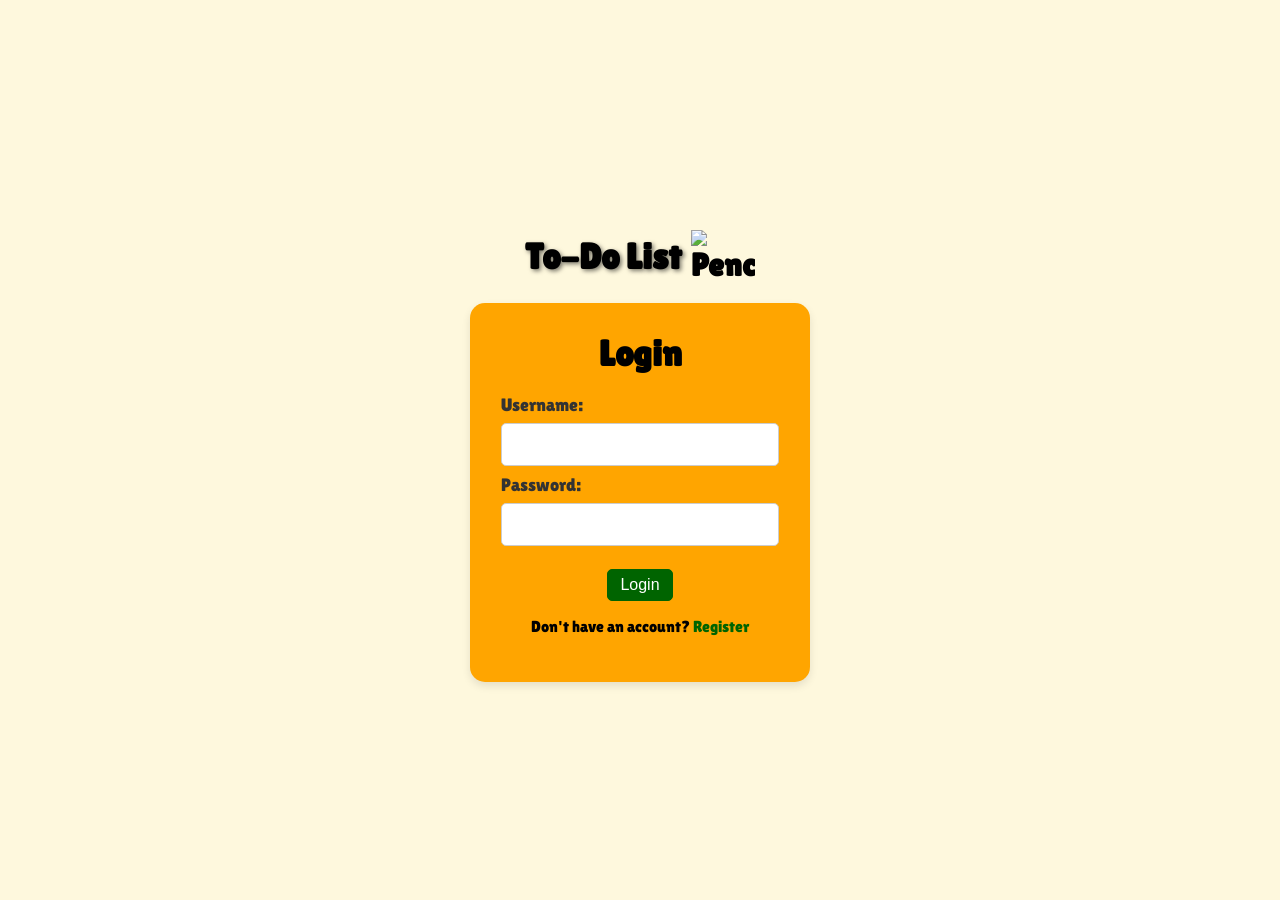
==== frontend/loginUI.html @ 5a00f45a "Commit changes before pulling" ====
<!DOCTYPE html>
<html lang="en">
<head>
    <meta charset="UTF-8">
    <meta name="viewport" content="width=device-width, initial-scale=1.0">
    <link rel="stylesheet" href="styles.css">
    <link rel="stylesheet" href="https://fonts.googleapis.com/css2?family=Lilita+One&display=swap">
    <title>Login</title>
    <style>
        /* General styling for body */
        body {
            background-color: #FEF8DD;
            display: flex;
            justify-content: center;
            align-items: center;
            height: 100vh;
            margin: 0;
            flex-direction: column; /* Stack elements vertically */
            font-family: 'Lilita One', serif; /* Same font as To-Do List title */
        }

        /* To-Do List title styling */
        .title-container {
            display: flex;
            align-items: center;
            justify-content: center;
            margin-bottom: 20px;
        }

        .title {
            font-family: 'Lilita One', serif;
            font-size: 36px;
            text-shadow: 2px 2px 4px rgba(0, 0, 0, 0.5);
            margin-bottom: 0;
            margin-right: 10px;
        }

        .pencil {
            width: 5vw;
            height: auto;
            vertical-align: middle;
        }

        /* Apply thast same font to the Login title */
        h1.login-title {
            font-family: 'Lilita One', serif;
            font-size: 36px;
            text-align: center;
            margin-top: 0; /* Remove top margin to make the title inside the background */
            margin-bottom: 20px; /* Space below the title */
        }

        /* Container for the form fields, adding an orange background with rounded corners */
        .form-container {
            background-color: orange; /* Orange background for the form */
            padding: 30px 20px; /* Add padding at the top for title to be inside background */
            border-radius: 15px;
            box-shadow: 0 4px 8px rgba(0, 0, 0, 0.1); /* Light shadow */
            width: 300px;
            display: flex;
            flex-direction: column;
            align-items: center;
        }

        /* Styling for the labels */
        label {
            font-family: 'Lilita One', serif;
            font-size: 18px; /* Consistent size */
            margin-bottom: 8px;
            color: #333;
        }

        /* Styling for the input fields */
        input[type="text"], input[type="password"] {
            font-family: 'Lilita One', serif;
            font-size: 18px;
            padding: 10px;
            margin: 8px 0;
            box-sizing: border-box;
            width: 100%; /* Full width of the input fields */
            border-radius: 5px;
            border: 1px solid #ccc;
        }

        /* Styling for the login button */
        button {
            padding: 6px 12px; /* Smaller padding to reduce the size of the background color */
            border: 1px solid #006400; /* Green border */
            border-radius: 5px;
            cursor: pointer;
            background-color: #006400; /* Dark green color */
            color: white;
            font-size: 16px; /* Slightly smaller font size */
            margin-top: 15px;
            width: auto; /* Make the button only as wide as its content */
            display: block; /* Make the button a block element */
            margin-left: auto; /* Center the button horizontally */
            margin-right: auto; /* Center the button horizontally */
        }

        /* Button hover effect */
        button:hover {
            background-color: #004d00; /* Darker green on hover */
        }

        /* Link for registration redirection */
        .login-link {
            font-family: 'Lilita One', serif;
            text-align: center;
            margin-top: 15px;
        }

        .login-link a {
            color: #006400;
            text-decoration: none;
        }

        .login-link a:hover {
            text-decoration: underline;
        }

        /* Styling for message text */
        #message {
            text-align: center;
            margin-top: 10px;
            font-family: 'Lilita One', serif;
        }
    </style>
</head>
<body>
    <!-- To-Do List Title Section -->
    <h1 class="title-container">
        <span class="title">To-Do List</span>
        <img src="pencil.png" alt="Pencil" class="pencil" />
    </h1>

    <!-- Login Title Section inside form container -->
    <div class="form-container">
        <h1 class="login-title">Login</h1>

        <!-- Form Container -->
        <form id="loginForm">
            <label for="username">Username:</label>
            <input type="text" id="username" name="username" required><br>

            <label for="password">Password:</label>
            <input type="password" id="password" name="password" required><br>

            <button type="button" onclick="login()">Login</button>

            <!-- Registration redirection text -->
            <div class="login-link">
                <p>Don't have an account? <a href="registration.html">Register</a></p>
            </div>
        </form>
    </div>

    <!-- Message display -->
    <div id="message"></div>

    <script>
        function login() {
            const username = document.getElementById("username").value;
            const password = document.getElementById("password").value;
            const messageDiv = document.getElementById("message");

            fetch('https://todolistusers.onrender.com/login', { 
                method: 'POST',
                headers: {
                    'Content-Type': 'application/json',
                },
                body: JSON.stringify({ username: username, password: password }),
            })
            .then(response => response.json())
            .then(data => {
                messageDiv.textContent = data.message;
                if(data.ok){
                    messageDiv.style.color = "green";
                    window.location.href = "https://todolistapp.infy.uk/" // Redirect to main page after successful login
                } else {
                    messageDiv.style.color = "red";
                }

            })
            .catch(error => {
                console.error('Error:', error);
                messageDiv.textContent = 'An error occurred during login.';
                messageDiv.style.color = "red";
            });
        }
    </script>
</body>
</html>
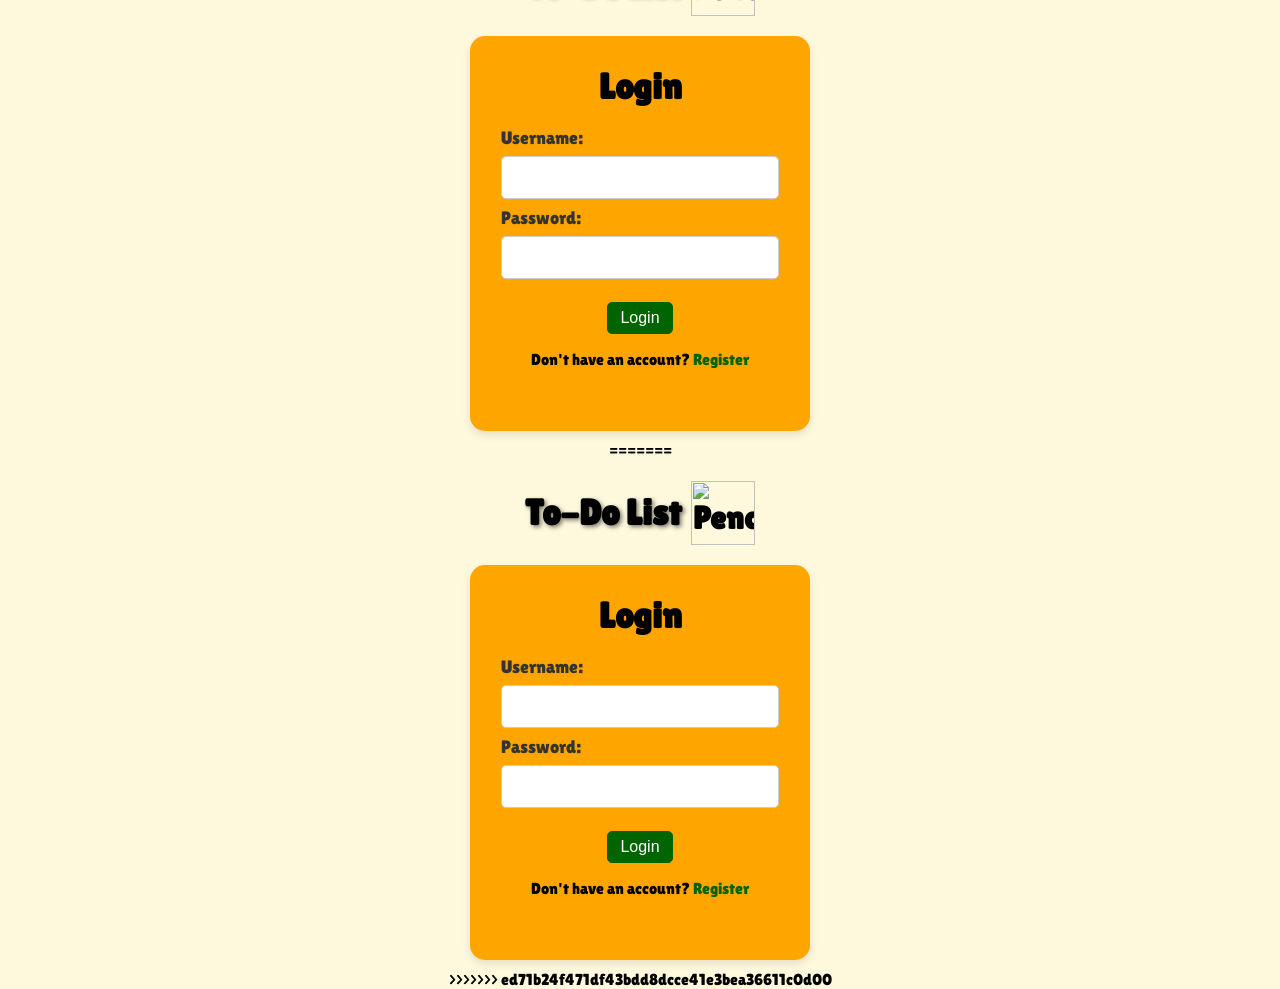
==== commit 8c679eb5: "Updated render.yaml file to fix app path" ====
--- a/frontend/loginUI.html
+++ b/frontend/loginUI.html
@@ -1,3 +1,4 @@
+<<<<<<< HEAD
 <!DOCTYPE html>
 <html lang="en">
 <head>
@@ -191,3 +192,198 @@
     </script>
 </body>
 </html>
+=======
+<!DOCTYPE html>
+<html lang="en">
+<head>
+    <meta charset="UTF-8">
+    <meta name="viewport" content="width=device-width, initial-scale=1.0">
+    <link rel="stylesheet" href="styles.css">
+    <link rel="stylesheet" href="https://fonts.googleapis.com/css2?family=Lilita+One&display=swap">
+    <title>Login</title>
+    <style>
+        /* General styling for body */
+        body {
+            background-color: #FEF8DD;
+            display: flex;
+            justify-content: center;
+            align-items: center;
+            height: 100vh;
+            margin: 0;
+            flex-direction: column; /* Stack elements vertically */
+            font-family: 'Lilita One', serif; /* Same font as To-Do List title */
+        }
+
+        /* To-Do List title styling */
+        .title-container {
+            display: flex;
+            align-items: center;
+            justify-content: center;
+            margin-bottom: 20px;
+        }
+
+        .title {
+            font-family: 'Lilita One', serif;
+            font-size: 36px;
+            text-shadow: 2px 2px 4px rgba(0, 0, 0, 0.5);
+            margin-bottom: 0;
+            margin-right: 10px;
+        }
+
+        .pencil {
+            width: 5vw;
+            height: auto;
+            vertical-align: middle;
+        }
+
+        /* Apply thast same font to the Login title */
+        h1.login-title {
+            font-family: 'Lilita One', serif;
+            font-size: 36px;
+            text-align: center;
+            margin-top: 0; /* Remove top margin to make the title inside the background */
+            margin-bottom: 20px; /* Space below the title */
+        }
+
+        /* Container for the form fields, adding an orange background with rounded corners */
+        .form-container {
+            background-color: orange; /* Orange background for the form */
+            padding: 30px 20px; /* Add padding at the top for title to be inside background */
+            border-radius: 15px;
+            box-shadow: 0 4px 8px rgba(0, 0, 0, 0.1); /* Light shadow */
+            width: 300px;
+            display: flex;
+            flex-direction: column;
+            align-items: center;
+        }
+
+        /* Styling for the labels */
+        label {
+            font-family: 'Lilita One', serif;
+            font-size: 18px; /* Consistent size */
+            margin-bottom: 8px;
+            color: #333;
+        }
+
+        /* Styling for the input fields */
+        input[type="text"], input[type="password"] {
+            font-family: 'Lilita One', serif;
+            font-size: 18px;
+            padding: 10px;
+            margin: 8px 0;
+            box-sizing: border-box;
+            width: 100%; /* Full width of the input fields */
+            border-radius: 5px;
+            border: 1px solid #ccc;
+        }
+
+        /* Styling for the login button */
+        button {
+            padding: 6px 12px; /* Smaller padding to reduce the size of the background color */
+            border: 1px solid #006400; /* Green border */
+            border-radius: 5px;
+            cursor: pointer;
+            background-color: #006400; /* Dark green color */
+            color: white;
+            font-size: 16px; /* Slightly smaller font size */
+            margin-top: 15px;
+            width: auto; /* Make the button only as wide as its content */
+            display: block; /* Make the button a block element */
+            margin-left: auto; /* Center the button horizontally */
+            margin-right: auto; /* Center the button horizontally */
+        }
+
+        /* Button hover effect */
+        button:hover {
+            background-color: #004d00; /* Darker green on hover */
+        }
+
+        /* Link for registration redirection */
+        .login-link {
+            font-family: 'Lilita One', serif;
+            text-align: center;
+            margin-top: 15px;
+        }
+
+        .login-link a {
+            color: #006400;
+            text-decoration: none;
+        }
+
+        .login-link a:hover {
+            text-decoration: underline;
+        }
+
+        /* Styling for message text */
+        #message {
+            text-align: center;
+            margin-top: 10px;
+            font-family: 'Lilita One', serif;
+        }
+    </style>
+</head>
+<body>
+    <!-- To-Do List Title Section -->
+    <h1 class="title-container">
+        <span class="title">To-Do List</span>
+        <img src="pencil.png" alt="Pencil" class="pencil" />
+    </h1>
+
+    <!-- Login Title Section inside form container -->
+    <div class="form-container">
+        <h1 class="login-title">Login</h1>
+
+        <!-- Form Container -->
+        <form id="loginForm">
+            <label for="username">Username:</label>
+            <input type="text" id="username" name="username" required><br>
+
+            <label for="password">Password:</label>
+            <input type="password" id="password" name="password" required><br>
+
+            <button type="button" onclick="login()">Login</button>
+
+            <!-- Registration redirection text -->
+            <div class="login-link">
+                <p>Don't have an account? <a href="registration.html">Register</a></p>
+            </div>
+        </form>
+    </div>
+
+    <!-- Message display -->
+    <div id="message"></div>
+
+    <script>
+        function login() {
+            const username = document.getElementById("username").value;
+            const password = document.getElementById("password").value;
+            const messageDiv = document.getElementById("message");
+
+            fetch('https://todolistusers.onrender.com/login', { 
+                method: 'POST',
+                headers: {
+                    'Content-Type': 'application/json',
+                },
+                body: JSON.stringify({ username: username, password: password }),
+            })
+            .then(response => response.json())
+            .then(data => {
+                messageDiv.textContent = data.message;
+                if(data.ok){
+                    messageDiv.style.color = "green";
+                    window.location.href = "https://todolistapp.infy.uk/" // Redirect to main page after successful login
+                } else {
+                    messageDiv.style.color = "red";
+                }
+
+            })
+            .catch(error => {
+                console.error('Error:', error);
+                messageDiv.textContent = 'An error occurred during login.';
+                messageDiv.style.color = "red";
+            });
+        }
+    </script>
+</body>
+</html>
+>>>>>>> ed71b24f471df43bdd8dcce41e3bea36611c0d00
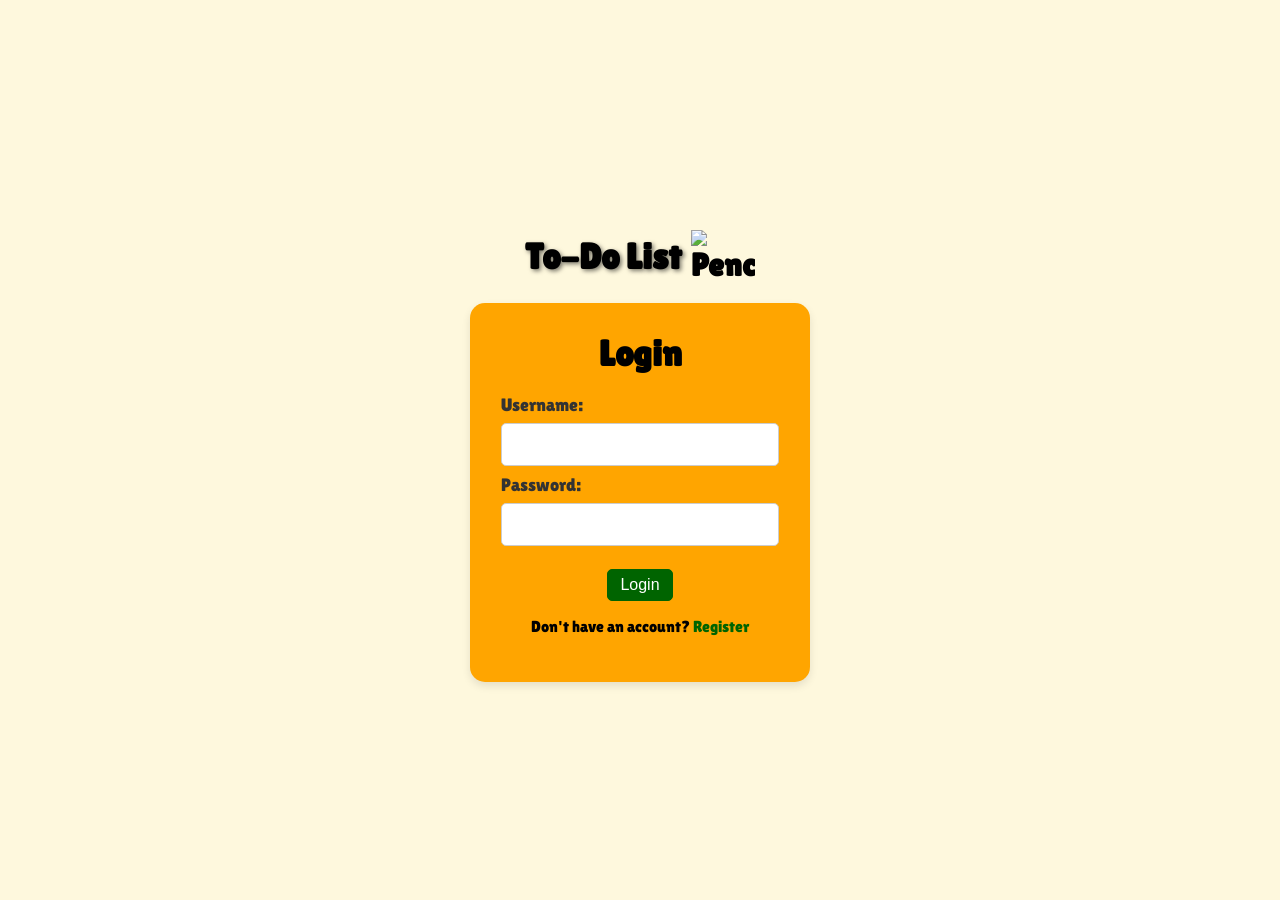
==== commit 33996a0d: "Add files via upload" ====
--- a/frontend/loginUI.html
+++ b/frontend/loginUI.html
@@ -1,389 +1,193 @@
-<<<<<<< HEAD
-<!DOCTYPE html>
-<html lang="en">
-<head>
-    <meta charset="UTF-8">
-    <meta name="viewport" content="width=device-width, initial-scale=1.0">
-    <link rel="stylesheet" href="styles.css">
-    <link rel="stylesheet" href="https://fonts.googleapis.com/css2?family=Lilita+One&display=swap">
-    <title>Login</title>
-    <style>
-        /* General styling for body */
-        body {
-            background-color: #FEF8DD;
-            display: flex;
-            justify-content: center;
-            align-items: center;
-            height: 100vh;
-            margin: 0;
-            flex-direction: column; /* Stack elements vertically */
-            font-family: 'Lilita One', serif; /* Same font as To-Do List title */
-        }
-
-        /* To-Do List title styling */
-        .title-container {
-            display: flex;
-            align-items: center;
-            justify-content: center;
-            margin-bottom: 20px;
-        }
-
-        .title {
-            font-family: 'Lilita One', serif;
-            font-size: 36px;
-            text-shadow: 2px 2px 4px rgba(0, 0, 0, 0.5);
-            margin-bottom: 0;
-            margin-right: 10px;
-        }
-
-        .pencil {
-            width: 5vw;
-            height: auto;
-            vertical-align: middle;
-        }
-
-        /* Apply thast same font to the Login title */
-        h1.login-title {
-            font-family: 'Lilita One', serif;
-            font-size: 36px;
-            text-align: center;
-            margin-top: 0; /* Remove top margin to make the title inside the background */
-            margin-bottom: 20px; /* Space below the title */
-        }
-
-        /* Container for the form fields, adding an orange background with rounded corners */
-        .form-container {
-            background-color: orange; /* Orange background for the form */
-            padding: 30px 20px; /* Add padding at the top for title to be inside background */
-            border-radius: 15px;
-            box-shadow: 0 4px 8px rgba(0, 0, 0, 0.1); /* Light shadow */
-            width: 300px;
-            display: flex;
-            flex-direction: column;
-            align-items: center;
-        }
-
-        /* Styling for the labels */
-        label {
-            font-family: 'Lilita One', serif;
-            font-size: 18px; /* Consistent size */
-            margin-bottom: 8px;
-            color: #333;
-        }
-
-        /* Styling for the input fields */
-        input[type="text"], input[type="password"] {
-            font-family: 'Lilita One', serif;
-            font-size: 18px;
-            padding: 10px;
-            margin: 8px 0;
-            box-sizing: border-box;
-            width: 100%; /* Full width of the input fields */
-            border-radius: 5px;
-            border: 1px solid #ccc;
-        }
-
-        /* Styling for the login button */
-        button {
-            padding: 6px 12px; /* Smaller padding to reduce the size of the background color */
-            border: 1px solid #006400; /* Green border */
-            border-radius: 5px;
-            cursor: pointer;
-            background-color: #006400; /* Dark green color */
-            color: white;
-            font-size: 16px; /* Slightly smaller font size */
-            margin-top: 15px;
-            width: auto; /* Make the button only as wide as its content */
-            display: block; /* Make the button a block element */
-            margin-left: auto; /* Center the button horizontally */
-            margin-right: auto; /* Center the button horizontally */
-        }
-
-        /* Button hover effect */
-        button:hover {
-            background-color: #004d00; /* Darker green on hover */
-        }
-
-        /* Link for registration redirection */
-        .login-link {
-            font-family: 'Lilita One', serif;
-            text-align: center;
-            margin-top: 15px;
-        }
-
-        .login-link a {
-            color: #006400;
-            text-decoration: none;
-        }
-
-        .login-link a:hover {
-            text-decoration: underline;
-        }
-
-        /* Styling for message text */
-        #message {
-            text-align: center;
-            margin-top: 10px;
-            font-family: 'Lilita One', serif;
-        }
-    </style>
-</head>
-<body>
-    <!-- To-Do List Title Section -->
-    <h1 class="title-container">
-        <span class="title">To-Do List</span>
-        <img src="pencil.png" alt="Pencil" class="pencil" />
-    </h1>
-
-    <!-- Login Title Section inside form container -->
-    <div class="form-container">
-        <h1 class="login-title">Login</h1>
-
-        <!-- Form Container -->
-        <form id="loginForm">
-            <label for="username">Username:</label>
-            <input type="text" id="username" name="username" required><br>
-
-            <label for="password">Password:</label>
-            <input type="password" id="password" name="password" required><br>
-
-            <button type="button" onclick="login()">Login</button>
-
-            <!-- Registration redirection text -->
-            <div class="login-link">
-                <p>Don't have an account? <a href="registration.html">Register</a></p>
-            </div>
-        </form>
-    </div>
-
-    <!-- Message display -->
-    <div id="message"></div>
-
-    <script>
-        function login() {
-            const username = document.getElementById("username").value;
-            const password = document.getElementById("password").value;
-            const messageDiv = document.getElementById("message");
-
-            fetch('https://todolistusers.onrender.com/login', { 
-                method: 'POST',
-                headers: {
-                    'Content-Type': 'application/json',
-                },
-                body: JSON.stringify({ username: username, password: password }),
-            })
-            .then(response => response.json())
-            .then(data => {
-                messageDiv.textContent = data.message;
-                if(data.ok){
-                    messageDiv.style.color = "green";
-                    window.location.href = "https://todolistapp.infy.uk/" // Redirect to main page after successful login
-                } else {
-                    messageDiv.style.color = "red";
-                }
-
-            })
-            .catch(error => {
-                console.error('Error:', error);
-                messageDiv.textContent = 'An error occurred during login.';
-                messageDiv.style.color = "red";
-            });
-        }
-    </script>
-</body>
-</html>
-=======
-<!DOCTYPE html>
-<html lang="en">
-<head>
-    <meta charset="UTF-8">
-    <meta name="viewport" content="width=device-width, initial-scale=1.0">
-    <link rel="stylesheet" href="styles.css">
-    <link rel="stylesheet" href="https://fonts.googleapis.com/css2?family=Lilita+One&display=swap">
-    <title>Login</title>
-    <style>
-        /* General styling for body */
-        body {
-            background-color: #FEF8DD;
-            display: flex;
-            justify-content: center;
-            align-items: center;
-            height: 100vh;
-            margin: 0;
-            flex-direction: column; /* Stack elements vertically */
-            font-family: 'Lilita One', serif; /* Same font as To-Do List title */
-        }
-
-        /* To-Do List title styling */
-        .title-container {
-            display: flex;
-            align-items: center;
-            justify-content: center;
-            margin-bottom: 20px;
-        }
-
-        .title {
-            font-family: 'Lilita One', serif;
-            font-size: 36px;
-            text-shadow: 2px 2px 4px rgba(0, 0, 0, 0.5);
-            margin-bottom: 0;
-            margin-right: 10px;
-        }
-
-        .pencil {
-            width: 5vw;
-            height: auto;
-            vertical-align: middle;
-        }
-
-        /* Apply thast same font to the Login title */
-        h1.login-title {
-            font-family: 'Lilita One', serif;
-            font-size: 36px;
-            text-align: center;
-            margin-top: 0; /* Remove top margin to make the title inside the background */
-            margin-bottom: 20px; /* Space below the title */
-        }
-
-        /* Container for the form fields, adding an orange background with rounded corners */
-        .form-container {
-            background-color: orange; /* Orange background for the form */
-            padding: 30px 20px; /* Add padding at the top for title to be inside background */
-            border-radius: 15px;
-            box-shadow: 0 4px 8px rgba(0, 0, 0, 0.1); /* Light shadow */
-            width: 300px;
-            display: flex;
-            flex-direction: column;
-            align-items: center;
-        }
-
-        /* Styling for the labels */
-        label {
-            font-family: 'Lilita One', serif;
-            font-size: 18px; /* Consistent size */
-            margin-bottom: 8px;
-            color: #333;
-        }
-
-        /* Styling for the input fields */
-        input[type="text"], input[type="password"] {
-            font-family: 'Lilita One', serif;
-            font-size: 18px;
-            padding: 10px;
-            margin: 8px 0;
-            box-sizing: border-box;
-            width: 100%; /* Full width of the input fields */
-            border-radius: 5px;
-            border: 1px solid #ccc;
-        }
-
-        /* Styling for the login button */
-        button {
-            padding: 6px 12px; /* Smaller padding to reduce the size of the background color */
-            border: 1px solid #006400; /* Green border */
-            border-radius: 5px;
-            cursor: pointer;
-            background-color: #006400; /* Dark green color */
-            color: white;
-            font-size: 16px; /* Slightly smaller font size */
-            margin-top: 15px;
-            width: auto; /* Make the button only as wide as its content */
-            display: block; /* Make the button a block element */
-            margin-left: auto; /* Center the button horizontally */
-            margin-right: auto; /* Center the button horizontally */
-        }
-
-        /* Button hover effect */
-        button:hover {
-            background-color: #004d00; /* Darker green on hover */
-        }
-
-        /* Link for registration redirection */
-        .login-link {
-            font-family: 'Lilita One', serif;
-            text-align: center;
-            margin-top: 15px;
-        }
-
-        .login-link a {
-            color: #006400;
-            text-decoration: none;
-        }
-
-        .login-link a:hover {
-            text-decoration: underline;
-        }
-
-        /* Styling for message text */
-        #message {
-            text-align: center;
-            margin-top: 10px;
-            font-family: 'Lilita One', serif;
-        }
-    </style>
-</head>
-<body>
-    <!-- To-Do List Title Section -->
-    <h1 class="title-container">
-        <span class="title">To-Do List</span>
-        <img src="pencil.png" alt="Pencil" class="pencil" />
-    </h1>
-
-    <!-- Login Title Section inside form container -->
-    <div class="form-container">
-        <h1 class="login-title">Login</h1>
-
-        <!-- Form Container -->
-        <form id="loginForm">
-            <label for="username">Username:</label>
-            <input type="text" id="username" name="username" required><br>
-
-            <label for="password">Password:</label>
-            <input type="password" id="password" name="password" required><br>
-
-            <button type="button" onclick="login()">Login</button>
-
-            <!-- Registration redirection text -->
-            <div class="login-link">
-                <p>Don't have an account? <a href="registration.html">Register</a></p>
-            </div>
-        </form>
-    </div>
-
-    <!-- Message display -->
-    <div id="message"></div>
-
-    <script>
-        function login() {
-            const username = document.getElementById("username").value;
-            const password = document.getElementById("password").value;
-            const messageDiv = document.getElementById("message");
-
-            fetch('https://todolistusers.onrender.com/login', { 
-                method: 'POST',
-                headers: {
-                    'Content-Type': 'application/json',
-                },
-                body: JSON.stringify({ username: username, password: password }),
-            })
-            .then(response => response.json())
-            .then(data => {
-                messageDiv.textContent = data.message;
-                if(data.ok){
-                    messageDiv.style.color = "green";
-                    window.location.href = "https://todolistapp.infy.uk/" // Redirect to main page after successful login
-                } else {
-                    messageDiv.style.color = "red";
-                }
-
-            })
-            .catch(error => {
-                console.error('Error:', error);
-                messageDiv.textContent = 'An error occurred during login.';
-                messageDiv.style.color = "red";
-            });
-        }
-    </script>
-</body>
-</html>
->>>>>>> ed71b24f471df43bdd8dcce41e3bea36611c0d00
+<!DOCTYPE html>
+<html lang="en">
+<head>
+    <meta charset="UTF-8">
+    <meta name="viewport" content="width=device-width, initial-scale=1.0">
+    <link rel="stylesheet" href="styles.css">
+    <link rel="stylesheet" href="https://fonts.googleapis.com/css2?family=Lilita+One&display=swap">
+    <title>Login</title>
+    <style>
+        /* General styling for body */
+        body {
+            background-color: #FEF8DD;
+            display: flex;
+            justify-content: center;
+            align-items: center;
+            height: 100vh;
+            margin: 0;
+            flex-direction: column; /* Stack elements vertically */
+            font-family: 'Lilita One', serif; /* Same font as To-Do List title */
+        }
+
+        /* To-Do List title styling */
+        .title-container {
+            display: flex;
+            align-items: center;
+            justify-content: center;
+            margin-bottom: 20px;
+        }
+
+        .title {
+            font-family: 'Lilita One', serif;
+            font-size: 36px;
+            text-shadow: 2px 2px 4px rgba(0, 0, 0, 0.5);
+            margin-bottom: 0;
+            margin-right: 10px;
+        }
+
+        .pencil {
+            width: 5vw;
+            height: auto;
+            vertical-align: middle;
+        }
+
+        /* Apply thast same font to the Login title */
+        h1.login-title {
+            font-family: 'Lilita One', serif;
+            font-size: 36px;
+            text-align: center;
+            margin-top: 0; /* Remove top margin to make the title inside the background */
+            margin-bottom: 20px; /* Space below the title */
+        }
+
+        /* Container for the form fields, adding an orange background with rounded corners */
+        .form-container {
+            background-color: orange; /* Orange background for the form */
+            padding: 30px 20px; /* Add padding at the top for title to be inside background */
+            border-radius: 15px;
+            box-shadow: 0 4px 8px rgba(0, 0, 0, 0.1); /* Light shadow */
+            width: 300px;
+            display: flex;
+            flex-direction: column;
+            align-items: center;
+        }
+
+        /* Styling for the labels */
+        label {
+            font-family: 'Lilita One', serif;
+            font-size: 18px; /* Consistent size */
+            margin-bottom: 8px;
+            color: #333;
+        }
+
+        /* Styling for the input fields */
+        input[type="text"], input[type="password"] {
+            font-family: 'Lilita One', serif;
+            font-size: 18px;
+            padding: 10px;
+            margin: 8px 0;
+            box-sizing: border-box;
+            width: 100%; /* Full width of the input fields */
+            border-radius: 5px;
+            border: 1px solid #ccc;
+        }
+
+        /* Styling for the login button */
+        button {
+            padding: 6px 12px; /* Smaller padding to reduce the size of the background color */
+            border: 1px solid #006400; /* Green border */
+            border-radius: 5px;
+            cursor: pointer;
+            background-color: #006400; /* Dark green color */
+            color: white;
+            font-size: 16px; /* Slightly smaller font size */
+            margin-top: 15px;
+            width: auto; /* Make the button only as wide as its content */
+            display: block; /* Make the button a block element */
+            margin-left: auto; /* Center the button horizontally */
+            margin-right: auto; /* Center the button horizontally */
+        }
+
+        /* Button hover effect */
+        button:hover {
+            background-color: #004d00; /* Darker green on hover */
+        }
+
+        /* Link for registration redirection */
+        .login-link {
+            font-family: 'Lilita One', serif;
+            text-align: center;
+            margin-top: 15px;
+        }
+
+        .login-link a {
+            color: #006400;
+            text-decoration: none;
+        }
+
+        .login-link a:hover {
+            text-decoration: underline;
+        }
+
+        /* Styling for message text */
+        #message {
+            text-align: center;
+            margin-top: 10px;
+            font-family: 'Lilita One', serif;
+        }
+    </style>
+</head>
+<body>
+    <!-- To-Do List Title Section -->
+    <h1 class="title-container">
+        <span class="title">To-Do List</span>
+        <img src="pencil.png" alt="Pencil" class="pencil" />
+    </h1>
+
+    <!-- Login Title Section inside form container -->
+    <div class="form-container">
+        <h1 class="login-title">Login</h1>
+
+        <!-- Form Container -->
+        <form id="loginForm">
+            <label for="username">Username:</label>
+            <input type="text" id="username" name="username" required><br>
+
+            <label for="password">Password:</label>
+            <input type="password" id="password" name="password" required><br>
+
+            <button type="button" onclick="login()">Login</button>
+
+            <!-- Registration redirection text -->
+            <div class="login-link">
+                <p>Don't have an account? <a href="registration.html">Register</a></p>
+            </div>
+        </form>
+    </div>
+
+    <!-- Message display -->
+    <div id="message"></div>
+
+    <script>
+        function login() {
+            const username = document.getElementById("username").value;
+            const password = document.getElementById("password").value;
+            const messageDiv = document.getElementById("message");
+
+            fetch('https://todolistusers.onrender.com/login', { 
+                method: 'POST',
+                headers: {
+                    'Content-Type': 'application/json',
+                },
+                body: JSON.stringify({ username: username, password: password }),
+            })
+            .then(response => response.json())
+            .then(data => {
+                messageDiv.textContent = data.message;
+                if(data.ok){
+                    messageDiv.style.color = "green";
+                    window.location.href = "https://todolistapp.infy.uk/" // Redirect to main page after successful login
+                } else {
+                    messageDiv.style.color = "red";
+                }
+
+})
+            .catch(error => {
+                console.error('Error:', error);
+                messageDiv.textContent = 'An error occurred during login.';
+                messageDiv.style.color = "red";
+            });
+        }
+    </script>
+</body>
+</html>
